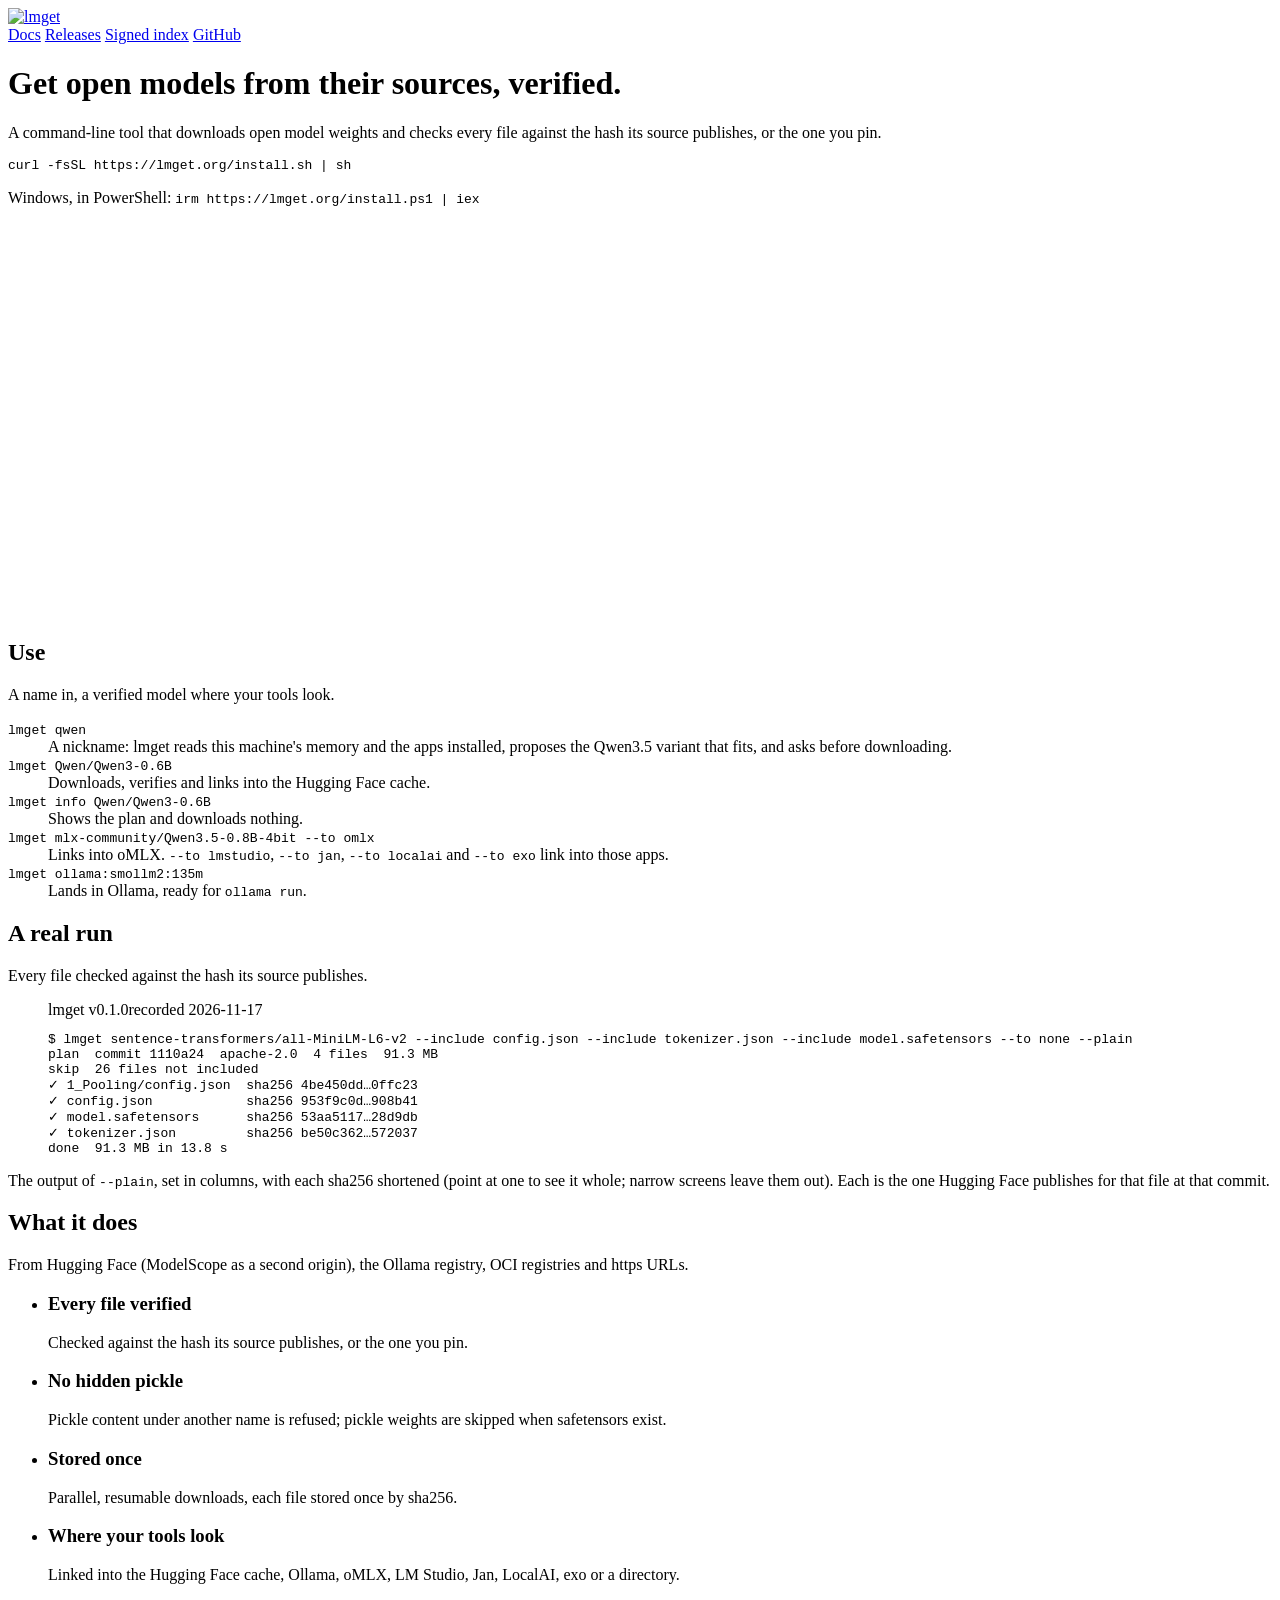
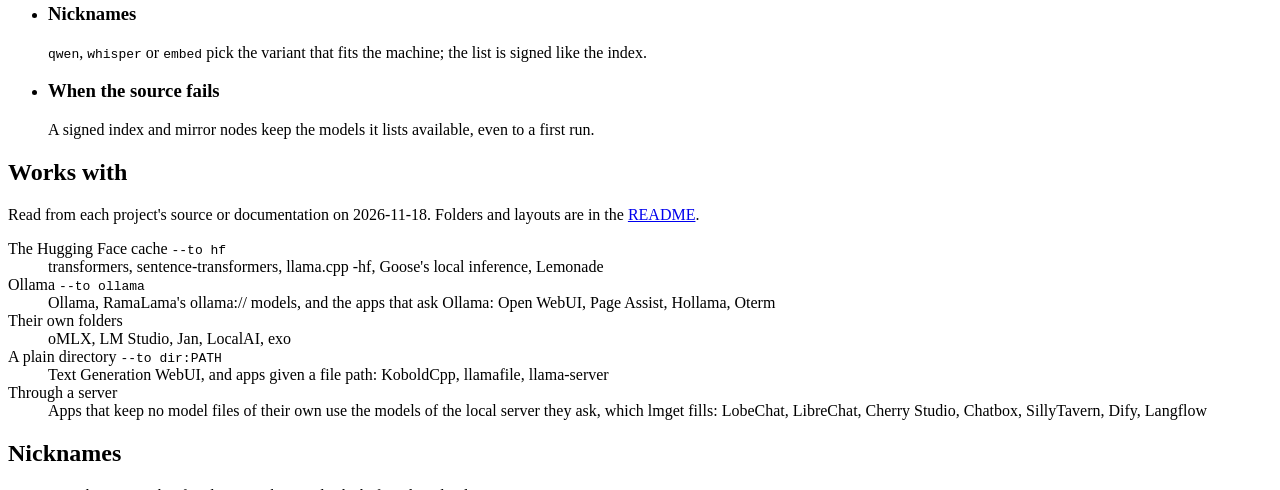
==== site/index.html @ e00b6e04 "feat(site): the first visit opens on the install command alone, then the page fades in, once per bro" ====
<!doctype html>
<html lang="en">
<head>
<meta charset="utf-8">
<meta name="viewport" content="width=device-width, initial-scale=1">
<meta name="color-scheme" content="light dark">
<meta name="theme-color" content="#000000" media="(prefers-color-scheme: dark)">
<meta name="theme-color" content="#ffffff" media="(prefers-color-scheme: light)">
<title>lmget: get open models from their sources, verified</title>
<meta name="description" content="A command-line tool that downloads open model weights from their sources and checks every file against the hash its source publishes, or the one you pin.">
<link rel="stylesheet" href="/site.css">
<script src="/intro.js"></script>
<link rel="icon" href="/lmget-light.svg" type="image/svg+xml" media="(prefers-color-scheme: light)">
<link rel="icon" href="/lmget-dark.svg" type="image/svg+xml" media="(prefers-color-scheme: dark)">
<script type="module" src="/app.js"></script>
</head>
<body>
<header class="bar">
  <a class="brand" href="/"><picture><source srcset="/lmget-dark.svg" media="(prefers-color-scheme: dark)"><img src="/lmget-light.svg" alt="lmget" width="73" height="22"></picture></a>
  <nav aria-label="Site">
    <a href="https://github.com/fabriziosalmi/lmget#readme">Docs</a>
    <a class="opt" href="https://github.com/fabriziosalmi/lmget/releases">Releases</a>
    <a class="opt" href="/index.json">Signed index</a>
    <a href="https://github.com/fabriziosalmi/lmget">GitHub</a>
  </nav>
</header>

<div class="hero">
  <h1>Get open models from their sources, verified.</h1>
  <p class="sub">A command-line tool that downloads open model weights and checks every file against the hash its source publishes, or the one you pin.</p>
  <div class="block install">
    <pre><code id="install-cmd">curl -fsSL https://lmget.org/install.sh <span class="nw">| sh</span></code></pre>
    <span class="copy" hidden>
      <button type="button" class="copy-button" command="--copy" commandfor="install-cmd">Copy<span class="sr"> install command</span></button>
      <span class="tip" role="status"></span>
    </span>
  </div>
  <p class="alt">Windows, in PowerShell: <code>irm https://lmget.org/install.ps1 <span class="nw">| iex</span></code></p>
  <div class="facts" id="facts" hidden></div>
</div>

<figure class="flow"><picture><source media="(max-width: 720px)" srcset="/flow-narrow.svg" width="360" height="684"><img src="/flow.svg" alt="lmget takes a model from Hugging Face, ModelScope, the Ollama registry, OCI registries or an https URL, or from its mirror nodes when the source fails; pins the commit, verifies every sha256, checks the content and stores each file once; and links it into the Hugging Face cache, Ollama, oMLX, LM Studio, Jan, LocalAI, exo or a directory." width="960" height="392"></picture></figure>

<main>
  <section aria-labelledby="use">
    <header>
      <h2 id="use">Use</h2>
      <p>A name in, a verified model where your tools look.</p>
    </header>
    <dl class="cmds">
      <div><dt><code>lmget qwen</code></dt><dd>A nickname: lmget reads this machine's memory and the apps installed, proposes the Qwen3.5 variant that fits, and asks before downloading.</dd></div>
      <div><dt><code>lmget Qwen/Qwen3-0.6B</code></dt><dd>Downloads, verifies and links into the Hugging Face cache.</dd></div>
      <div><dt><code>lmget info Qwen/Qwen3-0.6B</code></dt><dd>Shows the plan and downloads nothing.</dd></div>
      <div><dt><code>lmget mlx-community/Qwen3.5-0.8B-4bit <span class="nw">--to omlx</span></code></dt><dd>Links into oMLX. <code class="nw">--to lmstudio</code>, <code class="nw">--to jan</code>, <code class="nw">--to localai</code> and <code class="nw">--to exo</code> link into those apps.</dd></div>
      <div><dt><code>lmget ollama:smollm2:135m</code></dt><dd>Lands in Ollama, ready for <code class="nw">ollama run</code>.</dd></div>
    </dl>
  </section>

  <section aria-labelledby="run">
    <header>
      <h2 id="run">A real run</h2>
      <p>Every file checked against the hash its source publishes.</p>
    </header>
    <div>
      <figure class="term">
        <figcaption><span>lmget v0.1.0</span><span>recorded 2026-11-17</span></figcaption>
        <pre tabindex="0" aria-label="Output of a real lmget run"><code><span class="d">$</span> lmget <span class="nw">sentence-transformers/</span><wbr><span class="nw">all-MiniLM-L6-v2</span> <span class="nw">--include config.json</span> <span class="nw">--include tokenizer.json</span> <span class="nw">--include model.safetensors</span> <span class="nw">--to none</span> <span class="nw">--plain</span>
<span class="d">plan</span>  <span class="nw">commit 1110a24</span>  apache-2.0  <span class="nw">4 files</span>  <span class="nw">91.3 MB</span>
<span class="d">skip</span>  <span class="nw">26 files</span> not included
<span class="ok">&#10003;</span> 1_Pooling/config.json  <span class="d h" title="sha256 4be450dde3b0273bb9787637cfbd28fe04a7ba6ab9d36ac48e92b11e350ffc23">sha256 4be450dd&hellip;0ffc23</span>
<span class="ok">&#10003;</span> config.json            <span class="d h" title="sha256 953f9c0d463486b10a6871cc2fd59f223b2c70184f49815e7efbcab5d8908b41">sha256 953f9c0d&hellip;908b41</span>
<span class="ok">&#10003;</span> model.safetensors      <span class="d h" title="sha256 53aa51172d142c89d9012cce15ae4d6cc0ca6895895114379cacb4fab128d9db">sha256 53aa5117&hellip;28d9db</span>
<span class="ok">&#10003;</span> tokenizer.json         <span class="d h" title="sha256 be50c3628f2bf5bb5e3a7f17b1f74611b2561a3a27eeab05e5aa30f411572037">sha256 be50c362&hellip;572037</span><!-- gitleaks:allow: public Hugging Face digests -->
<span class="d">done</span>  <span class="nw">91.3 MB</span> in <span class="nw">13.8 s</span></code></pre>
      </figure>
      <p class="note">The output of <code>--plain</code>, set in columns, with each sha256 shortened (point at one to see it whole; narrow screens leave them out). Each is the one Hugging Face publishes for that file at that commit.</p>
    </div>
  </section>

  <section aria-labelledby="what">
    <header>
      <h2 id="what">What it does</h2>
      <p>From Hugging Face (ModelScope as a second origin), the Ollama registry, OCI registries and https URLs.</p>
    </header>
    <ul class="features">
      <li><h3>Every file verified</h3><p>Checked against the hash its source publishes, or the one you pin.</p></li>
      <li><h3>No hidden pickle</h3><p>Pickle content under another name is refused; pickle weights are skipped when safetensors exist.</p></li>
      <li><h3>Stored once</h3><p>Parallel, resumable downloads, each file stored once by sha256.</p></li>
      <li><h3>Where your tools look</h3><p>Linked into the Hugging Face cache, Ollama, oMLX, LM Studio, Jan, LocalAI, exo or a directory.</p></li>
      <li><h3>Nicknames</h3><p><code>qwen</code>, <code>whisper</code> or <code>embed</code> pick the variant that fits the machine; the list is signed like the index.</p></li>
      <li><h3>When the source fails</h3><p>A signed index and mirror nodes keep the models it lists available, even to a first run.</p></li>
    </ul>
  </section>

  <section aria-labelledby="works">
    <header>
      <h2 id="works">Works with</h2>
      <p>Read from each project's source or documentation on <span class="nw">2026-11-18</span>. Folders and layouts are in the <a href="https://github.com/fabriziosalmi/lmget#apps">README</a>.</p>
    </header>
    <dl class="works">
      <div><dt>The Hugging Face cache <code>--to hf</code></dt><dd><span class="nw">transformers</span>, <span class="nw">sentence-transformers</span>, <span class="nw">llama.cpp -hf</span>, <span class="nw">Goose's local inference</span>, <span class="nw">Lemonade</span></dd></div>
      <div><dt>Ollama <code>--to ollama</code></dt><dd><span class="nw">Ollama</span>, <span class="nw">RamaLama's ollama://</span> models, and the apps that ask Ollama: <span class="nw">Open WebUI</span>, <span class="nw">Page Assist</span>, <span class="nw">Hollama</span>, <span class="nw">Oterm</span></dd></div>
      <div><dt>Their own folders</dt><dd><span class="nw">oMLX</span>, <span class="nw">LM Studio</span>, <span class="nw">Jan</span>, <span class="nw">LocalAI</span>, <span class="nw">exo</span></dd></div>
      <div><dt>A plain directory <code>--to dir:PATH</code></dt><dd><span class="nw">Text Generation WebUI</span>, and apps given a file path: <span class="nw">KoboldCpp</span>, <span class="nw">llamafile</span>, <span class="nw">llama-server</span></dd></div>
      <div><dt>Through a server</dt><dd>Apps that keep no model files of their own use the models of the local server they ask, which lmget fills: <span class="nw">LobeChat</span>, <span class="nw">LibreChat</span>, <span class="nw">Cherry Studio</span>, <span class="nw">Chatbox</span>, <span class="nw">SillyTavern</span>, <span class="nw">Dify</span>, <span class="nw">Langflow</span></dd></div>
    </dl>
  </section>

  <section aria-labelledby="nicknames">
    <header>
      <h2 id="nicknames">Nicknames</h2>
      <p>One name, the variant that fits: lmget picks it and asks before downloading.</p>
    </header>
    <div id="aliases-panel">
      <p class="note">The <a href="/aliases.json">signed nickname list</a> maps names such as <code>qwen</code> to the variants of a model family.</p>
    </div>
  </section>

  <section aria-labelledby="mirror">
    <header>
      <h2 id="mirror">Mirrored models</h2>
      <p>Served by the project's nodes when the source fails, every file listed with its sha256.</p>
    </header>
    <div id="index-panel">
      <p class="note">The <a href="/index.json">signed index</a> lists the models the project mirrors and the nodes that serve them. lmget verifies its minisign signature before using it.</p>
    </div>
  </section>

  <section aria-labelledby="install">
    <header>
      <h2 id="install">Install</h2>
      <p>macOS, Linux and Windows, amd64 and arm64.</p>
    </header>
    <p class="note">The <a href="/install.sh">script</a> checks the archive against the release's checksums and, when <code>gh</code> is installed and signed in, its build provenance, then installs into <code class="nw">~/.local/bin</code>. Or take an archive from the <a href="https://github.com/fabriziosalmi/lmget/releases/latest">latest release</a> (<span class="nw">v0.3.2</span>, <span class="nw">2026-11-18</span>).</p>
  </section>
</main>

<footer class="foot">
  <nav aria-label="Project links">
    <a href="https://github.com/fabriziosalmi/lmget">Source</a>
    <a href="https://github.com/fabriziosalmi/lmget/releases">Releases</a>
    <a href="/index.json">Signed index</a>
    <a href="https://github.com/fabriziosalmi/lmget/security/policy">Security</a>
  </nav>
  <span>Apache-2.0</span>
</footer>
</body>
</html>
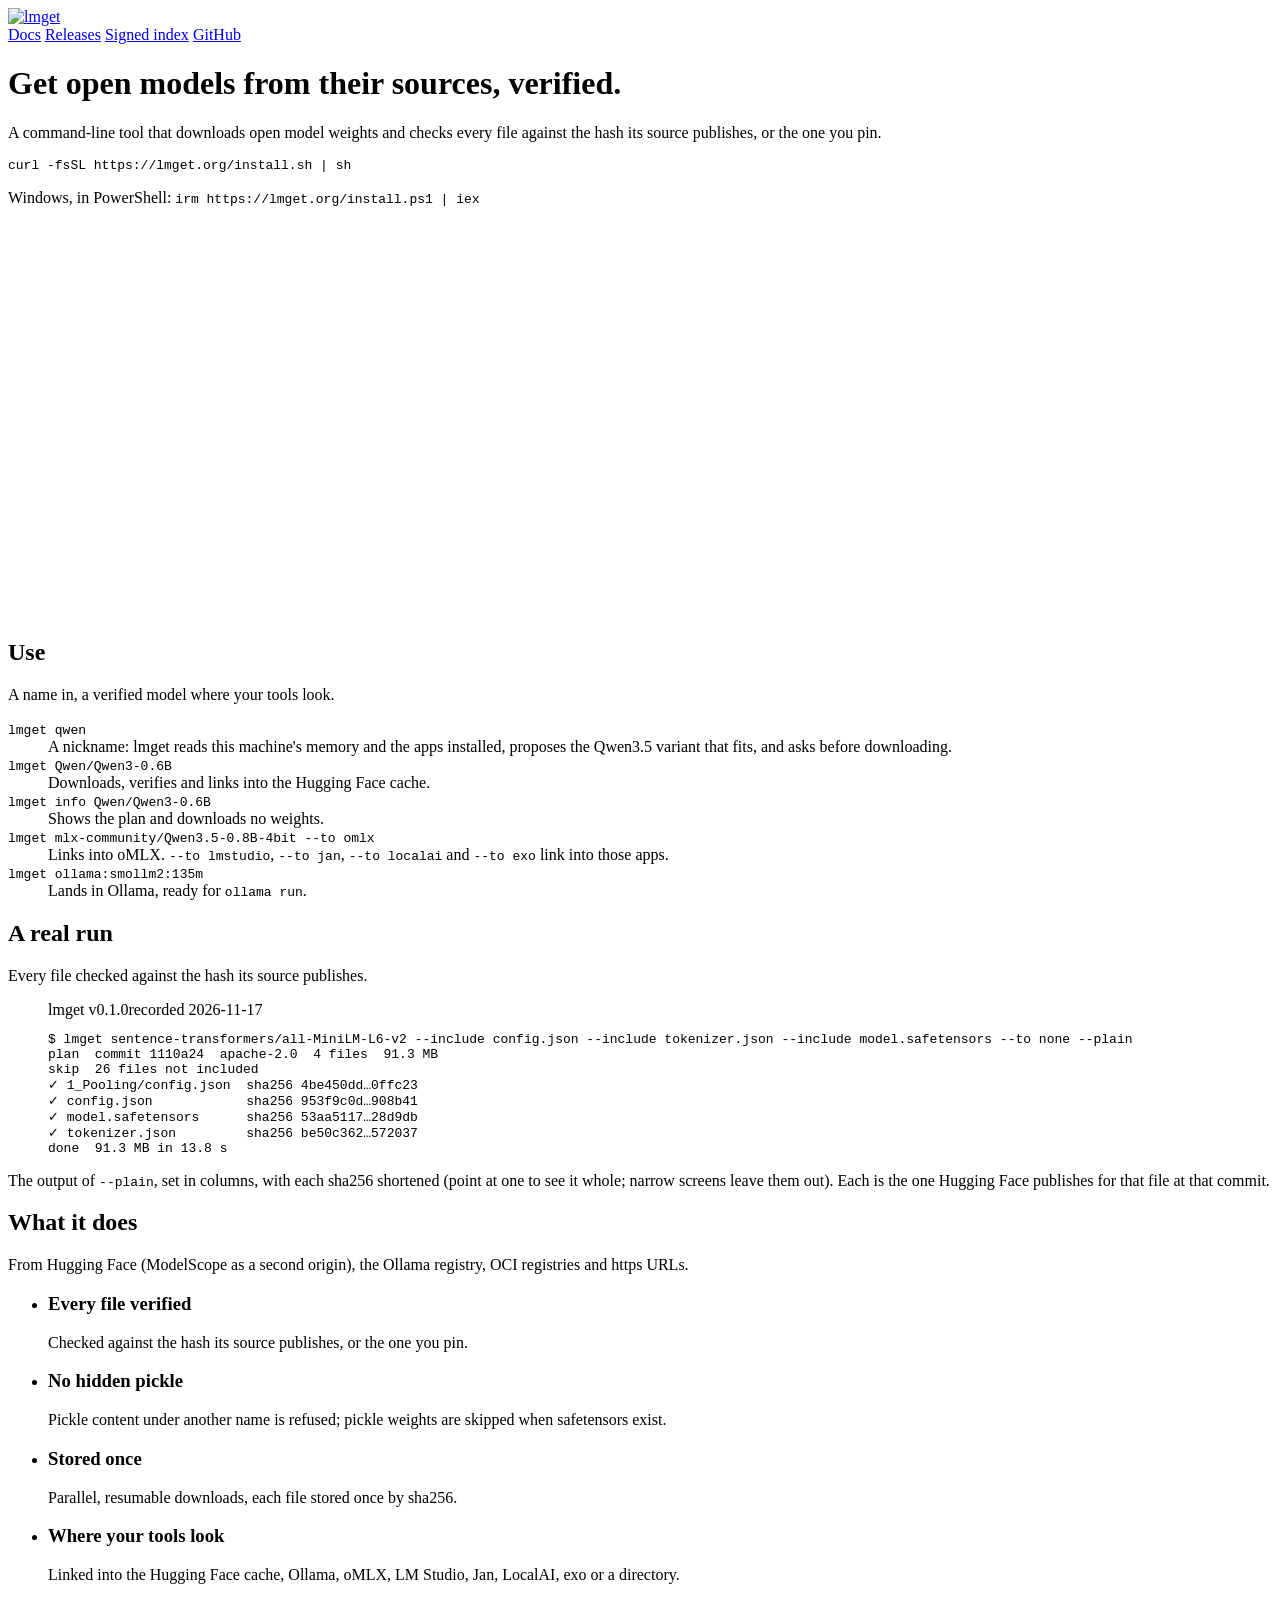
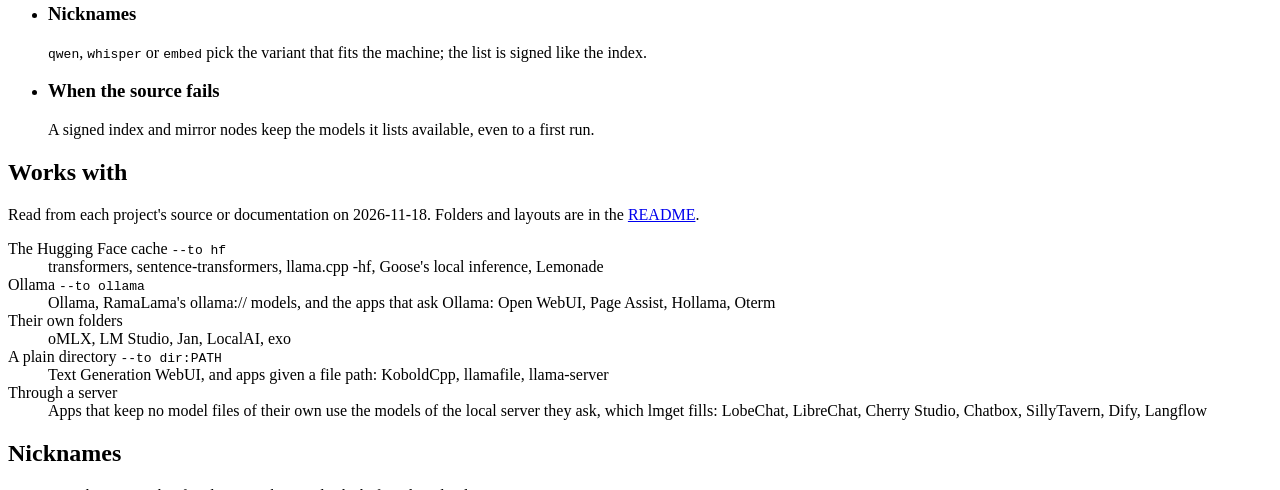
==== commit 7ed6d58d: "feat(info): info says whether a model fits this machine's memory, from its config.json For a Hugging" ====
--- a/site/index.html
+++ b/site/index.html
@@ -50,7 +50,7 @@
     <dl class="cmds">
       <div><dt><code>lmget qwen</code></dt><dd>A nickname: lmget reads this machine's memory and the apps installed, proposes the Qwen3.5 variant that fits, and asks before downloading.</dd></div>
       <div><dt><code>lmget Qwen/Qwen3-0.6B</code></dt><dd>Downloads, verifies and links into the Hugging Face cache.</dd></div>
-      <div><dt><code>lmget info Qwen/Qwen3-0.6B</code></dt><dd>Shows the plan and downloads nothing.</dd></div>
+      <div><dt><code>lmget info Qwen/Qwen3-0.6B</code></dt><dd>Shows the plan and downloads no weights.</dd></div>
       <div><dt><code>lmget mlx-community/Qwen3.5-0.8B-4bit <span class="nw">--to omlx</span></code></dt><dd>Links into oMLX. <code class="nw">--to lmstudio</code>, <code class="nw">--to jan</code>, <code class="nw">--to localai</code> and <code class="nw">--to exo</code> link into those apps.</dd></div>
       <div><dt><code>lmget ollama:smollm2:135m</code></dt><dd>Lands in Ollama, ready for <code class="nw">ollama run</code>.</dd></div>
     </dl>
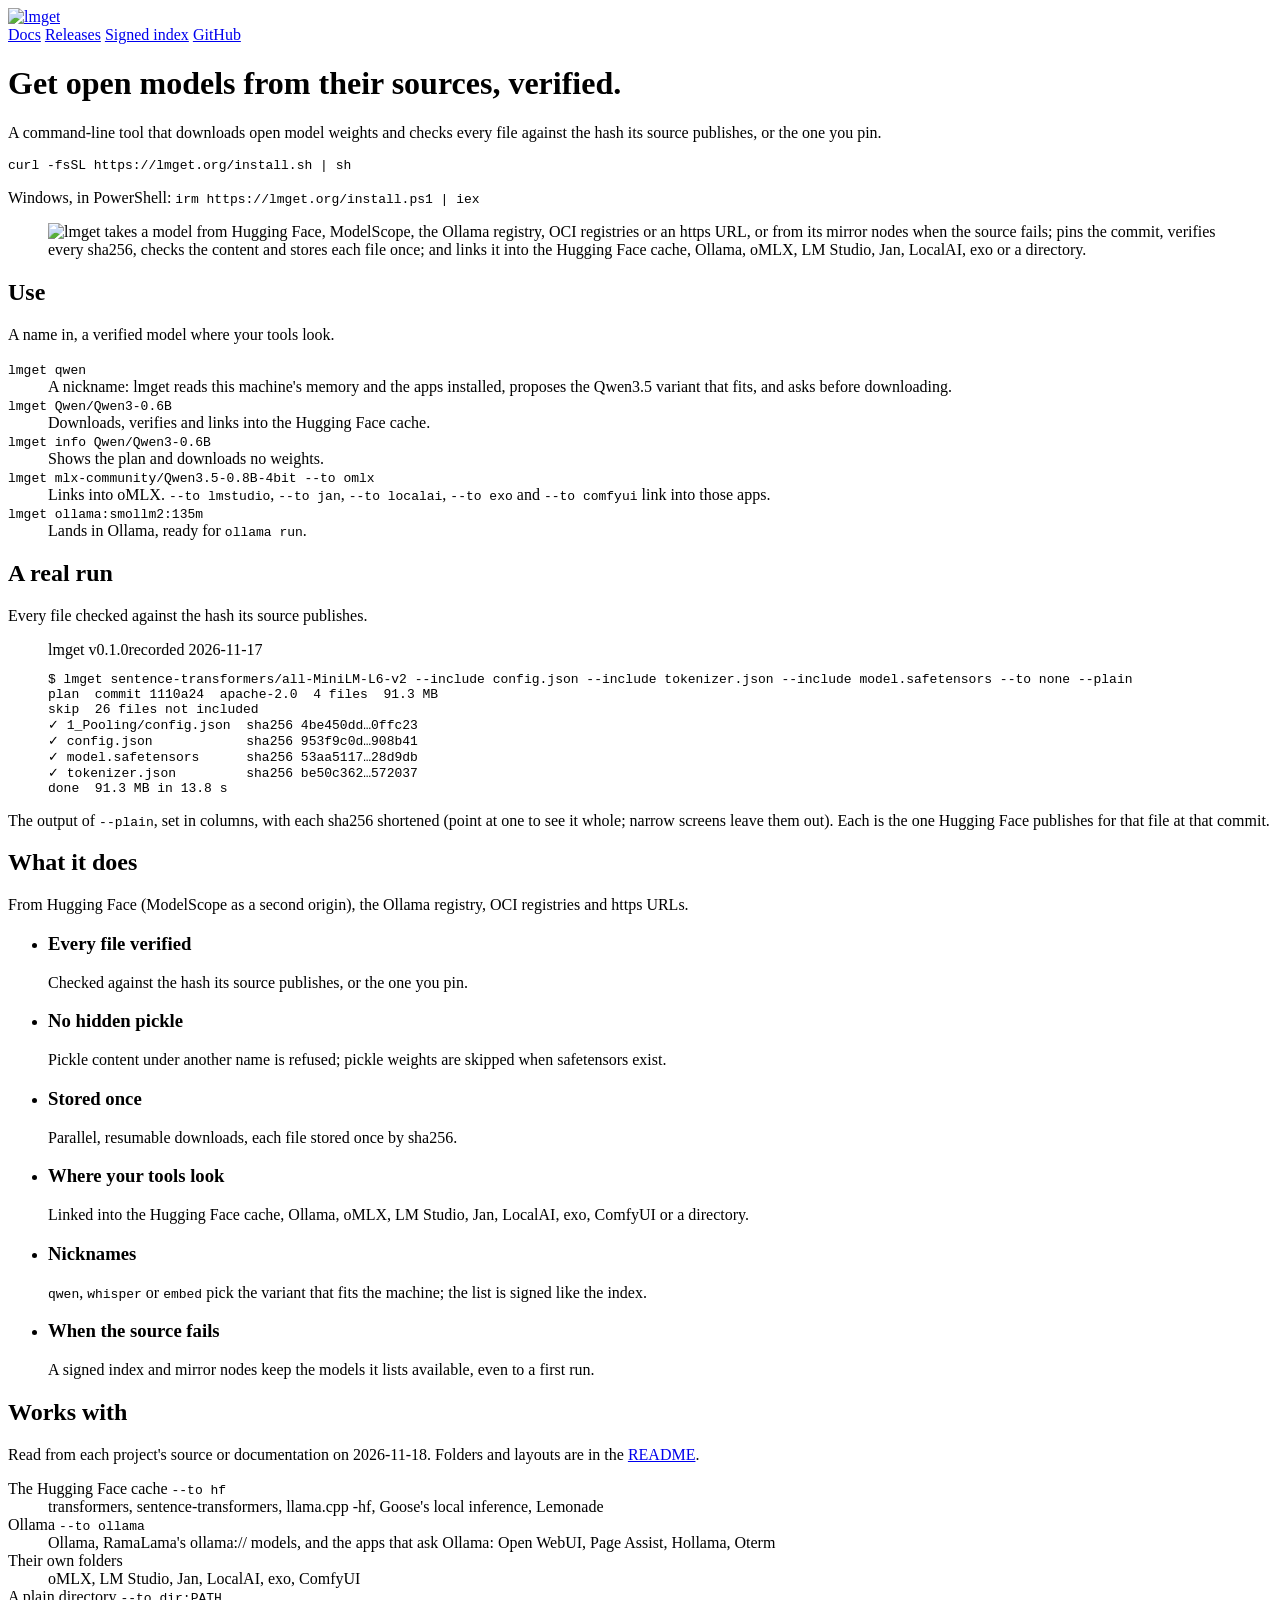
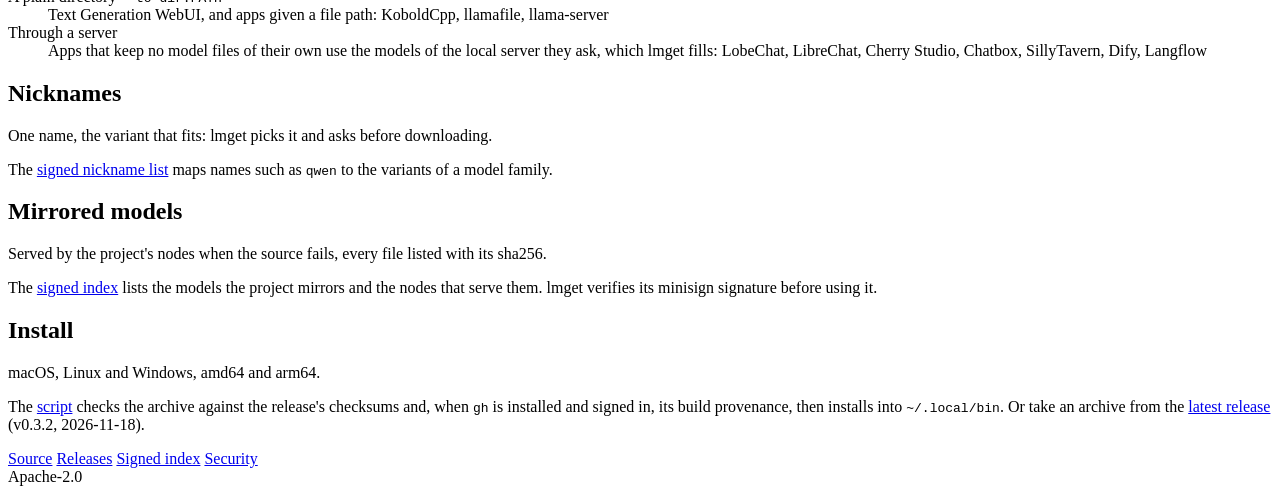
==== commit ad155f34: "feat(targets): --to comfyui links each image-model file into the ComfyUI folder its workflows look i" ====
--- a/site/index.html
+++ b/site/index.html
@@ -39,7 +39,7 @@
   <div class="facts" id="facts" hidden></div>
 </div>
 
-<figure class="flow"><picture><source media="(max-width: 720px)" srcset="/flow-narrow.svg" width="360" height="684"><img src="/flow.svg" alt="lmget takes a model from Hugging Face, ModelScope, the Ollama registry, OCI registries or an https URL, or from its mirror nodes when the source fails; pins the commit, verifies every sha256, checks the content and stores each file once; and links it into the Hugging Face cache, Ollama, oMLX, LM Studio, Jan, LocalAI, exo or a directory." width="960" height="392"></picture></figure>
+<figure class="flow"><picture><source media="(max-width: 720px)" srcset="/flow-narrow.svg" width="360" height="726"><img src="/flow.svg" alt="lmget takes a model from Hugging Face, ModelScope, the Ollama registry, OCI registries or an https URL, or from its mirror nodes when the source fails; pins the commit, verifies every sha256, checks the content and stores each file once; and links it into the Hugging Face cache, Ollama, oMLX, LM Studio, Jan, LocalAI, exo or a directory." width="960" height="392"></picture></figure>
 
 <main>
   <section aria-labelledby="use">
@@ -51,7 +51,7 @@
       <div><dt><code>lmget qwen</code></dt><dd>A nickname: lmget reads this machine's memory and the apps installed, proposes the Qwen3.5 variant that fits, and asks before downloading.</dd></div>
       <div><dt><code>lmget Qwen/Qwen3-0.6B</code></dt><dd>Downloads, verifies and links into the Hugging Face cache.</dd></div>
       <div><dt><code>lmget info Qwen/Qwen3-0.6B</code></dt><dd>Shows the plan and downloads no weights.</dd></div>
-      <div><dt><code>lmget mlx-community/Qwen3.5-0.8B-4bit <span class="nw">--to omlx</span></code></dt><dd>Links into oMLX. <code class="nw">--to lmstudio</code>, <code class="nw">--to jan</code>, <code class="nw">--to localai</code> and <code class="nw">--to exo</code> link into those apps.</dd></div>
+      <div><dt><code>lmget mlx-community/Qwen3.5-0.8B-4bit <span class="nw">--to omlx</span></code></dt><dd>Links into oMLX. <code class="nw">--to lmstudio</code>, <code class="nw">--to jan</code>, <code class="nw">--to localai</code>, <code class="nw">--to exo</code> and <code class="nw">--to comfyui</code> link into those apps.</dd></div>
       <div><dt><code>lmget ollama:smollm2:135m</code></dt><dd>Lands in Ollama, ready for <code class="nw">ollama run</code>.</dd></div>
     </dl>
   </section>
@@ -86,7 +86,7 @@
       <li><h3>Every file verified</h3><p>Checked against the hash its source publishes, or the one you pin.</p></li>
       <li><h3>No hidden pickle</h3><p>Pickle content under another name is refused; pickle weights are skipped when safetensors exist.</p></li>
       <li><h3>Stored once</h3><p>Parallel, resumable downloads, each file stored once by sha256.</p></li>
-      <li><h3>Where your tools look</h3><p>Linked into the Hugging Face cache, Ollama, oMLX, LM Studio, Jan, LocalAI, exo or a directory.</p></li>
+      <li><h3>Where your tools look</h3><p>Linked into the Hugging Face cache, Ollama, oMLX, LM Studio, Jan, LocalAI, exo, ComfyUI or a directory.</p></li>
       <li><h3>Nicknames</h3><p><code>qwen</code>, <code>whisper</code> or <code>embed</code> pick the variant that fits the machine; the list is signed like the index.</p></li>
       <li><h3>When the source fails</h3><p>A signed index and mirror nodes keep the models it lists available, even to a first run.</p></li>
     </ul>
@@ -100,7 +100,7 @@
     <dl class="works">
       <div><dt>The Hugging Face cache <code>--to hf</code></dt><dd><span class="nw">transformers</span>, <span class="nw">sentence-transformers</span>, <span class="nw">llama.cpp -hf</span>, <span class="nw">Goose's local inference</span>, <span class="nw">Lemonade</span></dd></div>
       <div><dt>Ollama <code>--to ollama</code></dt><dd><span class="nw">Ollama</span>, <span class="nw">RamaLama's ollama://</span> models, and the apps that ask Ollama: <span class="nw">Open WebUI</span>, <span class="nw">Page Assist</span>, <span class="nw">Hollama</span>, <span class="nw">Oterm</span></dd></div>
-      <div><dt>Their own folders</dt><dd><span class="nw">oMLX</span>, <span class="nw">LM Studio</span>, <span class="nw">Jan</span>, <span class="nw">LocalAI</span>, <span class="nw">exo</span></dd></div>
+      <div><dt>Their own folders</dt><dd><span class="nw">oMLX</span>, <span class="nw">LM Studio</span>, <span class="nw">Jan</span>, <span class="nw">LocalAI</span>, <span class="nw">exo</span>, <span class="nw">ComfyUI</span></dd></div>
       <div><dt>A plain directory <code>--to dir:PATH</code></dt><dd><span class="nw">Text Generation WebUI</span>, and apps given a file path: <span class="nw">KoboldCpp</span>, <span class="nw">llamafile</span>, <span class="nw">llama-server</span></dd></div>
       <div><dt>Through a server</dt><dd>Apps that keep no model files of their own use the models of the local server they ask, which lmget fills: <span class="nw">LobeChat</span>, <span class="nw">LibreChat</span>, <span class="nw">Cherry Studio</span>, <span class="nw">Chatbox</span>, <span class="nw">SillyTavern</span>, <span class="nw">Dify</span>, <span class="nw">Langflow</span></dd></div>
     </dl>
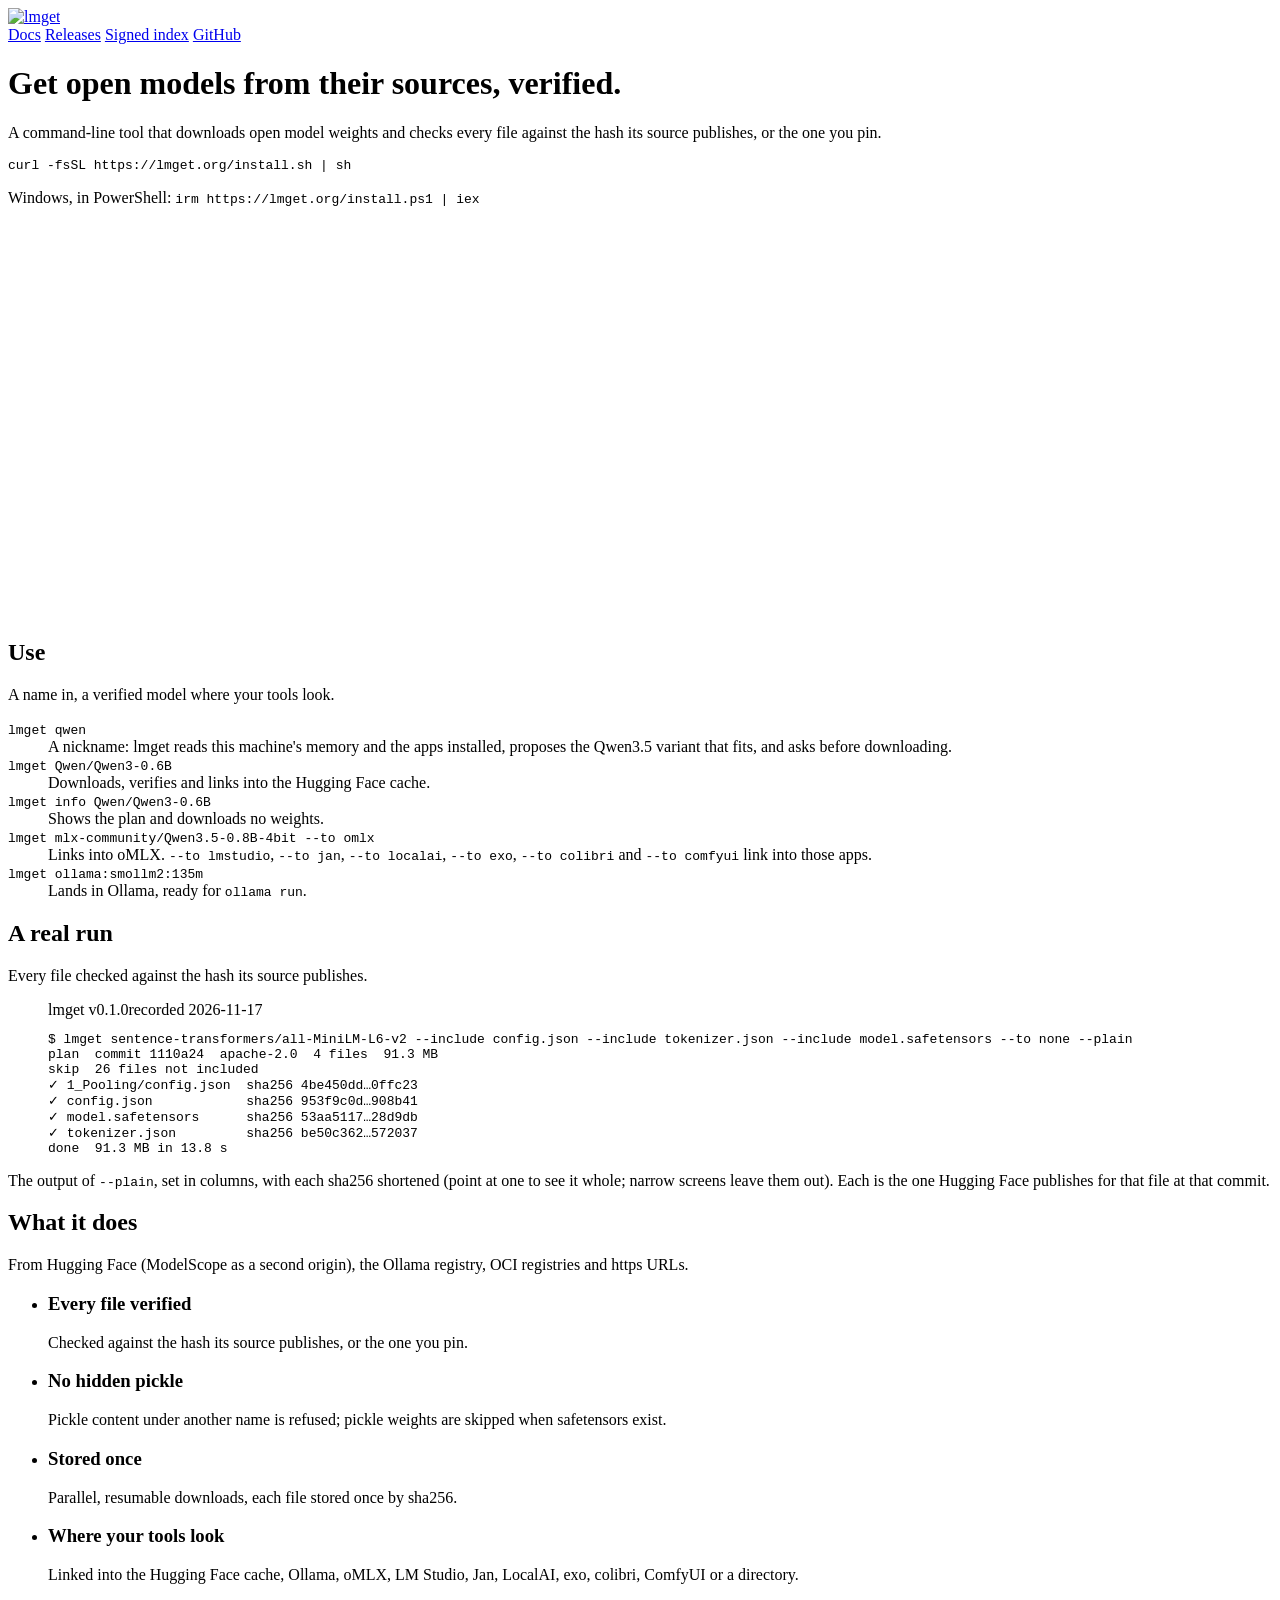
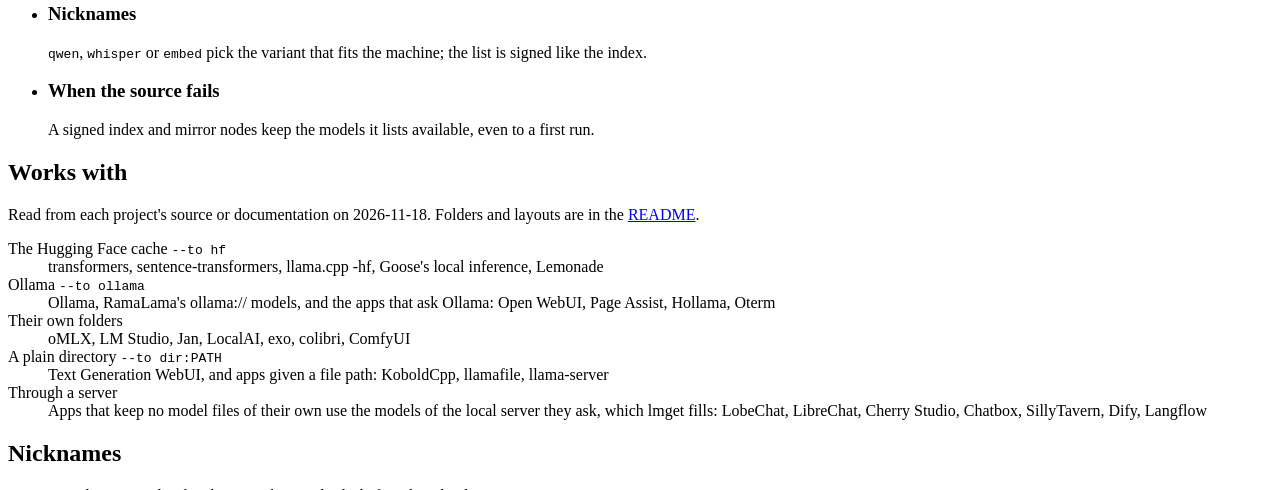
==== commit 17a41bc4: "feat(targets): --to colibri links a colibri container into ~/colibri-models with the manifest colibr" ====
--- a/site/index.html
+++ b/site/index.html
@@ -51,7 +51,7 @@
       <div><dt><code>lmget qwen</code></dt><dd>A nickname: lmget reads this machine's memory and the apps installed, proposes the Qwen3.5 variant that fits, and asks before downloading.</dd></div>
       <div><dt><code>lmget Qwen/Qwen3-0.6B</code></dt><dd>Downloads, verifies and links into the Hugging Face cache.</dd></div>
       <div><dt><code>lmget info Qwen/Qwen3-0.6B</code></dt><dd>Shows the plan and downloads no weights.</dd></div>
-      <div><dt><code>lmget mlx-community/Qwen3.5-0.8B-4bit <span class="nw">--to omlx</span></code></dt><dd>Links into oMLX. <code class="nw">--to lmstudio</code>, <code class="nw">--to jan</code>, <code class="nw">--to localai</code>, <code class="nw">--to exo</code> and <code class="nw">--to comfyui</code> link into those apps.</dd></div>
+      <div><dt><code>lmget mlx-community/Qwen3.5-0.8B-4bit <span class="nw">--to omlx</span></code></dt><dd>Links into oMLX. <code class="nw">--to lmstudio</code>, <code class="nw">--to jan</code>, <code class="nw">--to localai</code>, <code class="nw">--to exo</code>, <code class="nw">--to colibri</code> and <code class="nw">--to comfyui</code> link into those apps.</dd></div>
       <div><dt><code>lmget ollama:smollm2:135m</code></dt><dd>Lands in Ollama, ready for <code class="nw">ollama run</code>.</dd></div>
     </dl>
   </section>
@@ -86,7 +86,7 @@
       <li><h3>Every file verified</h3><p>Checked against the hash its source publishes, or the one you pin.</p></li>
       <li><h3>No hidden pickle</h3><p>Pickle content under another name is refused; pickle weights are skipped when safetensors exist.</p></li>
       <li><h3>Stored once</h3><p>Parallel, resumable downloads, each file stored once by sha256.</p></li>
-      <li><h3>Where your tools look</h3><p>Linked into the Hugging Face cache, Ollama, oMLX, LM Studio, Jan, LocalAI, exo, ComfyUI or a directory.</p></li>
+      <li><h3>Where your tools look</h3><p>Linked into the Hugging Face cache, Ollama, oMLX, LM Studio, Jan, LocalAI, exo, colibri, ComfyUI or a directory.</p></li>
       <li><h3>Nicknames</h3><p><code>qwen</code>, <code>whisper</code> or <code>embed</code> pick the variant that fits the machine; the list is signed like the index.</p></li>
       <li><h3>When the source fails</h3><p>A signed index and mirror nodes keep the models it lists available, even to a first run.</p></li>
     </ul>
@@ -100,7 +100,7 @@
     <dl class="works">
       <div><dt>The Hugging Face cache <code>--to hf</code></dt><dd><span class="nw">transformers</span>, <span class="nw">sentence-transformers</span>, <span class="nw">llama.cpp -hf</span>, <span class="nw">Goose's local inference</span>, <span class="nw">Lemonade</span></dd></div>
       <div><dt>Ollama <code>--to ollama</code></dt><dd><span class="nw">Ollama</span>, <span class="nw">RamaLama's ollama://</span> models, and the apps that ask Ollama: <span class="nw">Open WebUI</span>, <span class="nw">Page Assist</span>, <span class="nw">Hollama</span>, <span class="nw">Oterm</span></dd></div>
-      <div><dt>Their own folders</dt><dd><span class="nw">oMLX</span>, <span class="nw">LM Studio</span>, <span class="nw">Jan</span>, <span class="nw">LocalAI</span>, <span class="nw">exo</span>, <span class="nw">ComfyUI</span></dd></div>
+      <div><dt>Their own folders</dt><dd><span class="nw">oMLX</span>, <span class="nw">LM Studio</span>, <span class="nw">Jan</span>, <span class="nw">LocalAI</span>, <span class="nw">exo</span>, <span class="nw">colibri</span>, <span class="nw">ComfyUI</span></dd></div>
       <div><dt>A plain directory <code>--to dir:PATH</code></dt><dd><span class="nw">Text Generation WebUI</span>, and apps given a file path: <span class="nw">KoboldCpp</span>, <span class="nw">llamafile</span>, <span class="nw">llama-server</span></dd></div>
       <div><dt>Through a server</dt><dd>Apps that keep no model files of their own use the models of the local server they ask, which lmget fills: <span class="nw">LobeChat</span>, <span class="nw">LibreChat</span>, <span class="nw">Cherry Studio</span>, <span class="nw">Chatbox</span>, <span class="nw">SillyTavern</span>, <span class="nw">Dify</span>, <span class="nw">Langflow</span></dd></div>
     </dl>
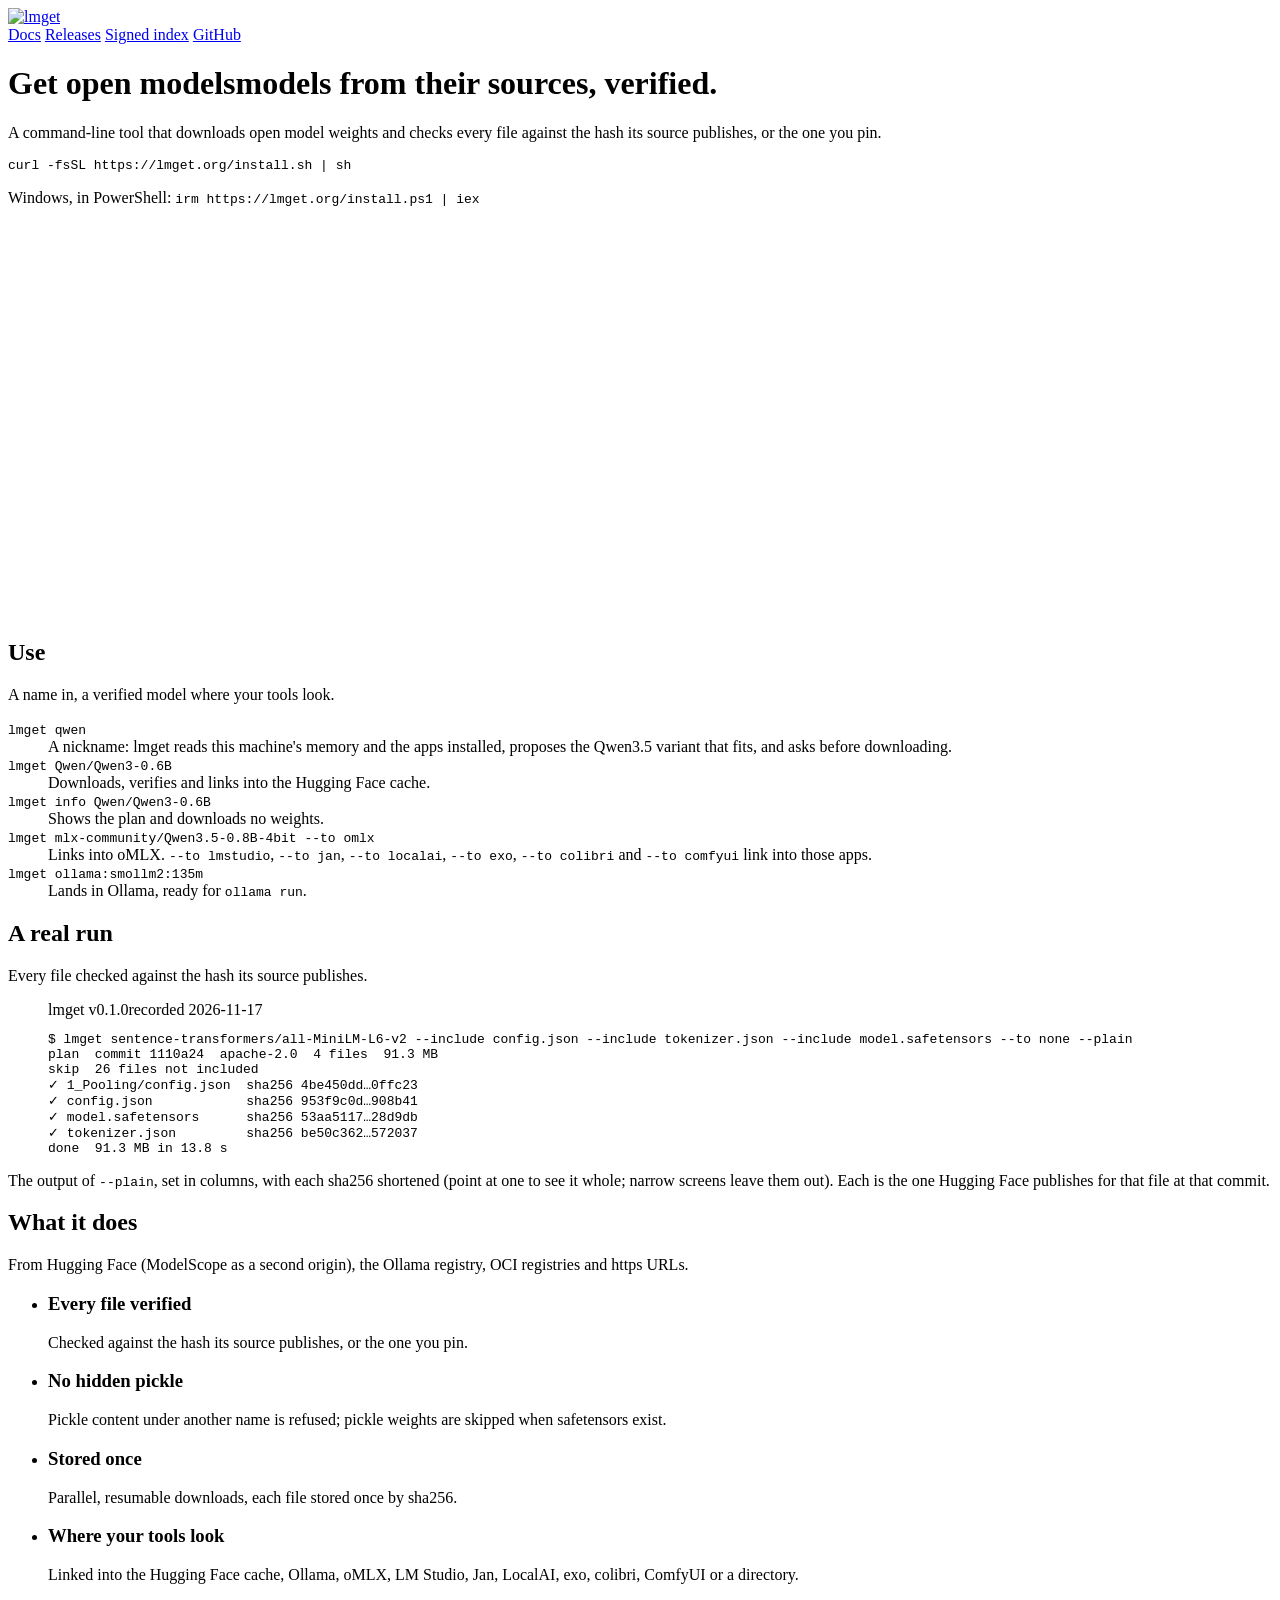
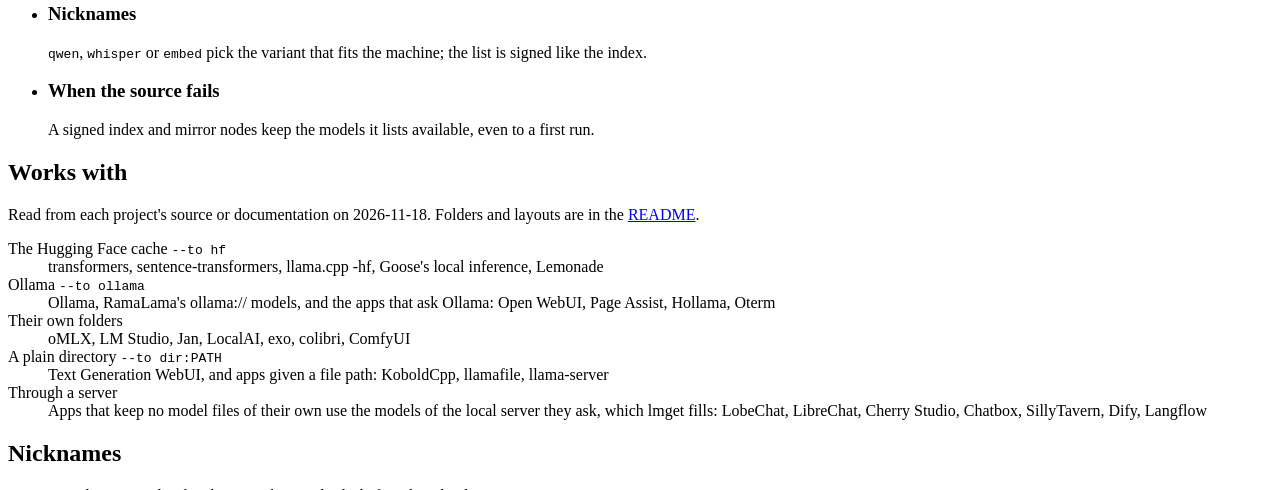
==== commit a6b9fec0: "feat(site): the hero's "models" crumbles into "weights", then "GGUFs", then back, once Each letter s" ====
--- a/site/index.html
+++ b/site/index.html
@@ -26,7 +26,7 @@
 </header>
 
 <div class="hero">
-  <h1>Get open models from their sources, verified.</h1>
+  <h1>Get open <span class="sr">models</span><span class="cycle" aria-hidden="true" data-words="models weights GGUFs"><span class="cycle-live">models</span></span> from their sources, verified.</h1>
   <p class="sub">A command-line tool that downloads open model weights and checks every file against the hash its source publishes, or the one you pin.</p>
   <div class="block install">
     <pre><code id="install-cmd">curl -fsSL https://lmget.org/install.sh <span class="nw">| sh</span></code></pre>
@@ -131,7 +131,7 @@
       <h2 id="install">Install</h2>
       <p>macOS, Linux and Windows, amd64 and arm64.</p>
     </header>
-    <p class="note">The <a href="/install.sh">script</a> checks the archive against the release's checksums and, when <code>gh</code> is installed and signed in, its build provenance, then installs into <code class="nw">~/.local/bin</code>. Or take an archive from the <a href="https://github.com/fabriziosalmi/lmget/releases/latest">latest release</a> (<span class="nw">v0.3.2</span>, <span class="nw">2026-11-18</span>).</p>
+    <p class="note">The <a href="/install.sh">script</a> checks the archive against the release's checksums and, when <code>gh</code> is installed and signed in, its build provenance, then installs into <code class="nw">~/.local/bin</code>. Or take an archive from the <a href="https://github.com/fabriziosalmi/lmget/releases/latest">latest release</a> (<span class="nw">v0.4.0</span>, <span class="nw">2026-11-18</span>).</p>
   </section>
 </main>
 
@@ -141,6 +141,7 @@
     <a href="https://github.com/fabriziosalmi/lmget/releases">Releases</a>
     <a href="/index.json">Signed index</a>
     <a href="https://github.com/fabriziosalmi/lmget/security/policy">Security</a>
+    <a href="https://fabriziosalmi.github.io/privacy.html">Privacy</a>
   </nav>
   <span>Apache-2.0</span>
 </footer>
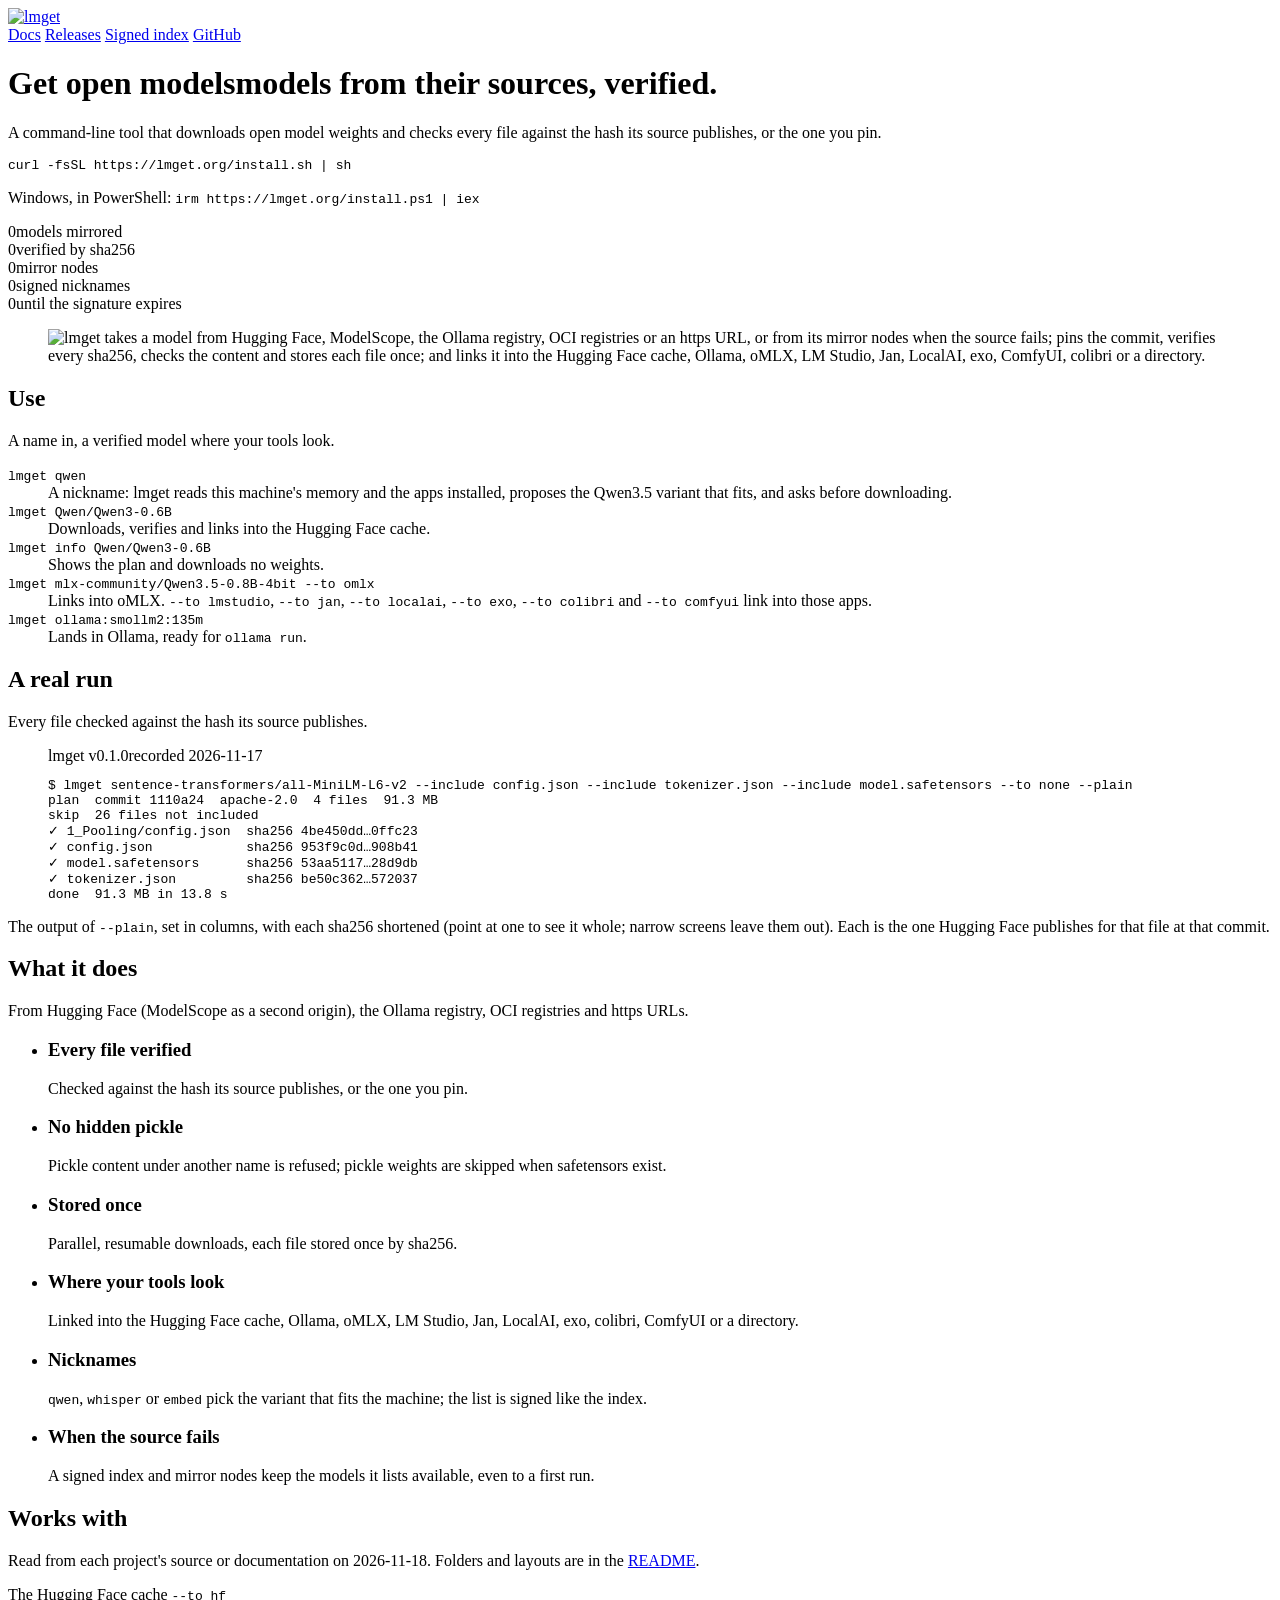
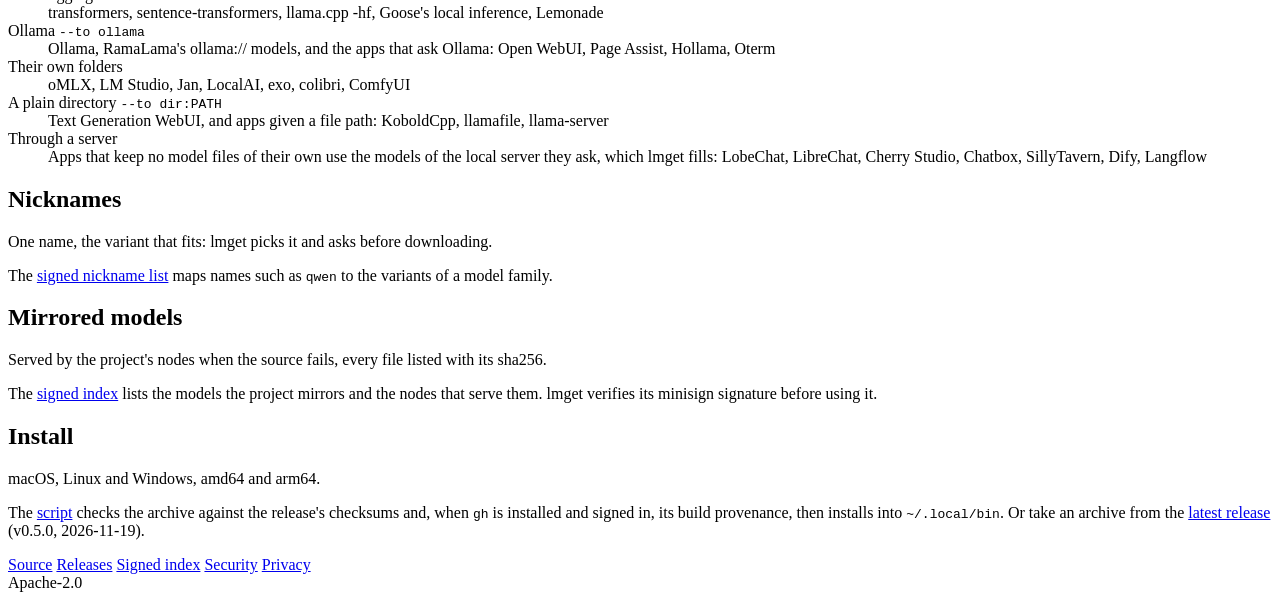
==== commit 11889073: "fix(site): the facts strip holds its place while the signed files load, the diagrams name colibri, a" ====
--- a/site/index.html
+++ b/site/index.html
@@ -36,10 +36,10 @@
     </span>
   </div>
   <p class="alt">Windows, in PowerShell: <code>irm https://lmget.org/install.ps1 <span class="nw">| iex</span></code></p>
-  <div class="facts" id="facts" hidden></div>
+  <div class="facts pending" id="facts" aria-hidden="true"><div class="stat"><span class="stat-value">0</span><span class="stat-label">models mirrored</span></div><div class="stat"><span class="stat-value">0</span><span class="stat-label">verified by sha256</span></div><div class="stat"><span class="stat-value">0</span><span class="stat-label">mirror nodes</span></div><div class="stat"><span class="stat-value">0</span><span class="stat-label">signed nicknames</span></div><div class="stat"><span class="stat-value">0</span><span class="stat-label">until the signature expires</span></div></div>
 </div>
 
-<figure class="flow"><picture><source media="(max-width: 720px)" srcset="/flow-narrow.svg" width="360" height="726"><img src="/flow.svg" alt="lmget takes a model from Hugging Face, ModelScope, the Ollama registry, OCI registries or an https URL, or from its mirror nodes when the source fails; pins the commit, verifies every sha256, checks the content and stores each file once; and links it into the Hugging Face cache, Ollama, oMLX, LM Studio, Jan, LocalAI, exo or a directory." width="960" height="392"></picture></figure>
+<figure class="flow"><picture><source media="(max-width: 720px)" srcset="/flow-narrow.svg" width="360" height="726"><img src="/flow.svg" alt="lmget takes a model from Hugging Face, ModelScope, the Ollama registry, OCI registries or an https URL, or from its mirror nodes when the source fails; pins the commit, verifies every sha256, checks the content and stores each file once; and links it into the Hugging Face cache, Ollama, oMLX, LM Studio, Jan, LocalAI, exo, ComfyUI, colibri or a directory." width="960" height="440"></picture></figure>
 
 <main>
   <section aria-labelledby="use">
@@ -131,7 +131,7 @@
       <h2 id="install">Install</h2>
       <p>macOS, Linux and Windows, amd64 and arm64.</p>
     </header>
-    <p class="note">The <a href="/install.sh">script</a> checks the archive against the release's checksums and, when <code>gh</code> is installed and signed in, its build provenance, then installs into <code class="nw">~/.local/bin</code>. Or take an archive from the <a href="https://github.com/fabriziosalmi/lmget/releases/latest">latest release</a> (<span class="nw">v0.4.0</span>, <span class="nw">2026-11-18</span>).</p>
+    <p class="note">The <a href="/install.sh">script</a> checks the archive against the release's checksums and, when <code>gh</code> is installed and signed in, its build provenance, then installs into <code class="nw">~/.local/bin</code>. Or take an archive from the <a href="https://github.com/fabriziosalmi/lmget/releases/latest">latest release</a> (<span class="nw">v0.5.0</span>, <span class="nw">2026-11-19</span>).</p>
   </section>
 </main>
 
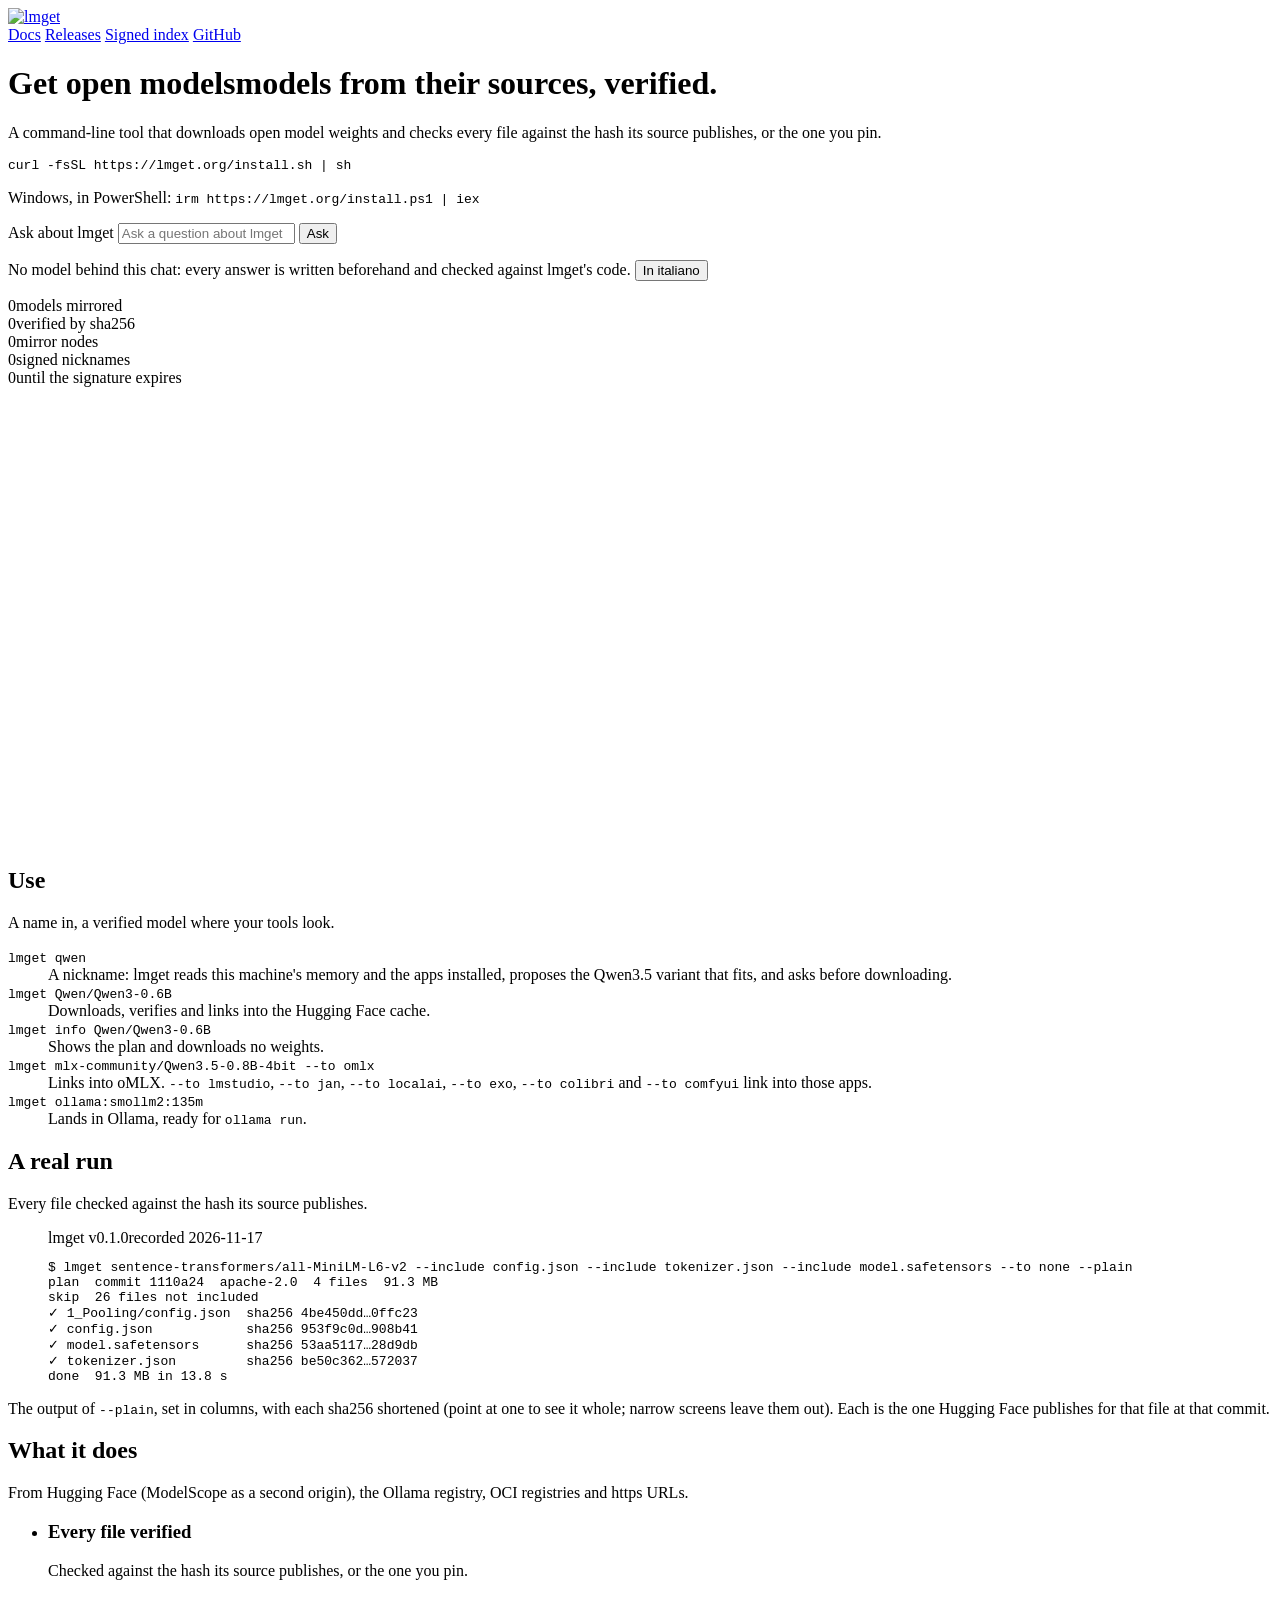
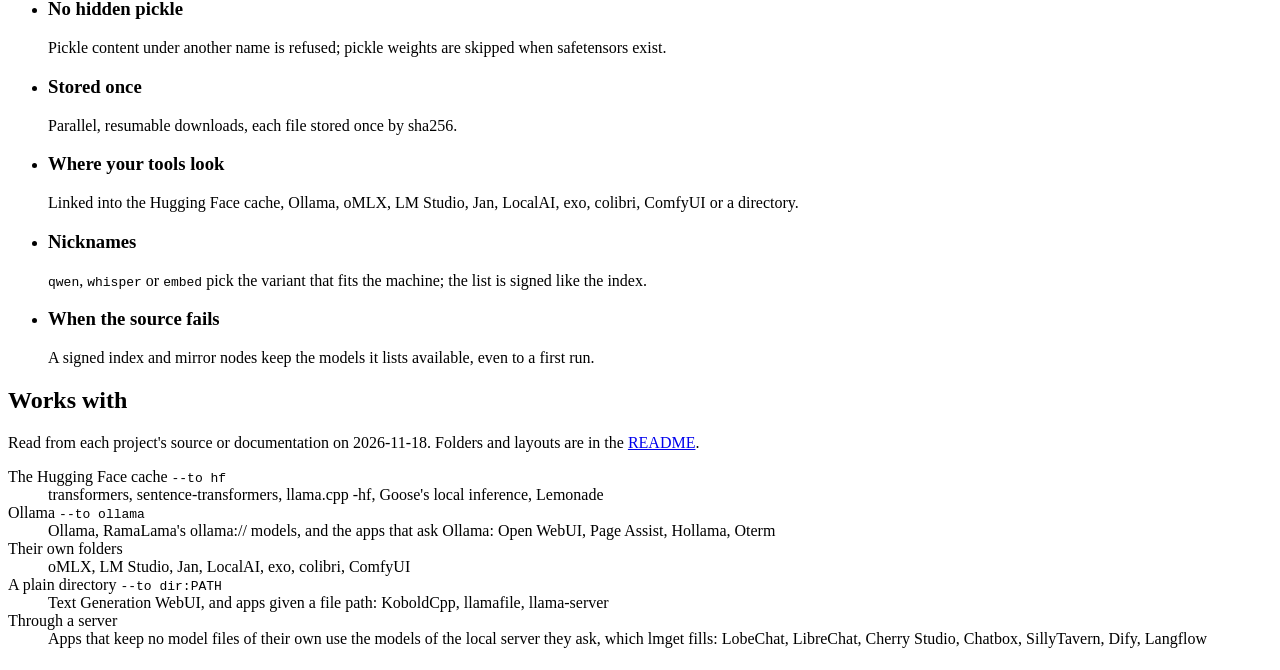
==== commit be477e06: "feat(site): lmget.org answers questions about lmget under the install command, from the same written" ====
--- a/site/index.html
+++ b/site/index.html
@@ -36,6 +36,15 @@
     </span>
   </div>
   <p class="alt">Windows, in PowerShell: <code>irm https://lmget.org/install.ps1 <span class="nw">| iex</span></code></p>
+  <form class="ask" id="ask" data-chat-v="" aria-label="Chat about lmget">
+    <div class="ask-row">
+      <label class="sr" for="ask-q">Ask about lmget</label>
+      <input id="ask-q" type="text" autocomplete="off" spellcheck="false" enterkeyhint="send" maxlength="500" placeholder="Ask a question about lmget">
+      <button type="submit">Ask</button>
+    </div>
+    <p class="ask-note"><span class="ask-note-text">No model behind this chat: every answer is written beforehand and checked against lmget's code.</span> <button type="button" class="ask-lang" lang="it">In italiano</button></p>
+    <div class="ask-log" aria-live="polite" hidden></div>
+  </form>
   <div class="facts pending" id="facts" aria-hidden="true"><div class="stat"><span class="stat-value">0</span><span class="stat-label">models mirrored</span></div><div class="stat"><span class="stat-value">0</span><span class="stat-label">verified by sha256</span></div><div class="stat"><span class="stat-value">0</span><span class="stat-label">mirror nodes</span></div><div class="stat"><span class="stat-value">0</span><span class="stat-label">signed nicknames</span></div><div class="stat"><span class="stat-value">0</span><span class="stat-label">until the signature expires</span></div></div>
 </div>
 
